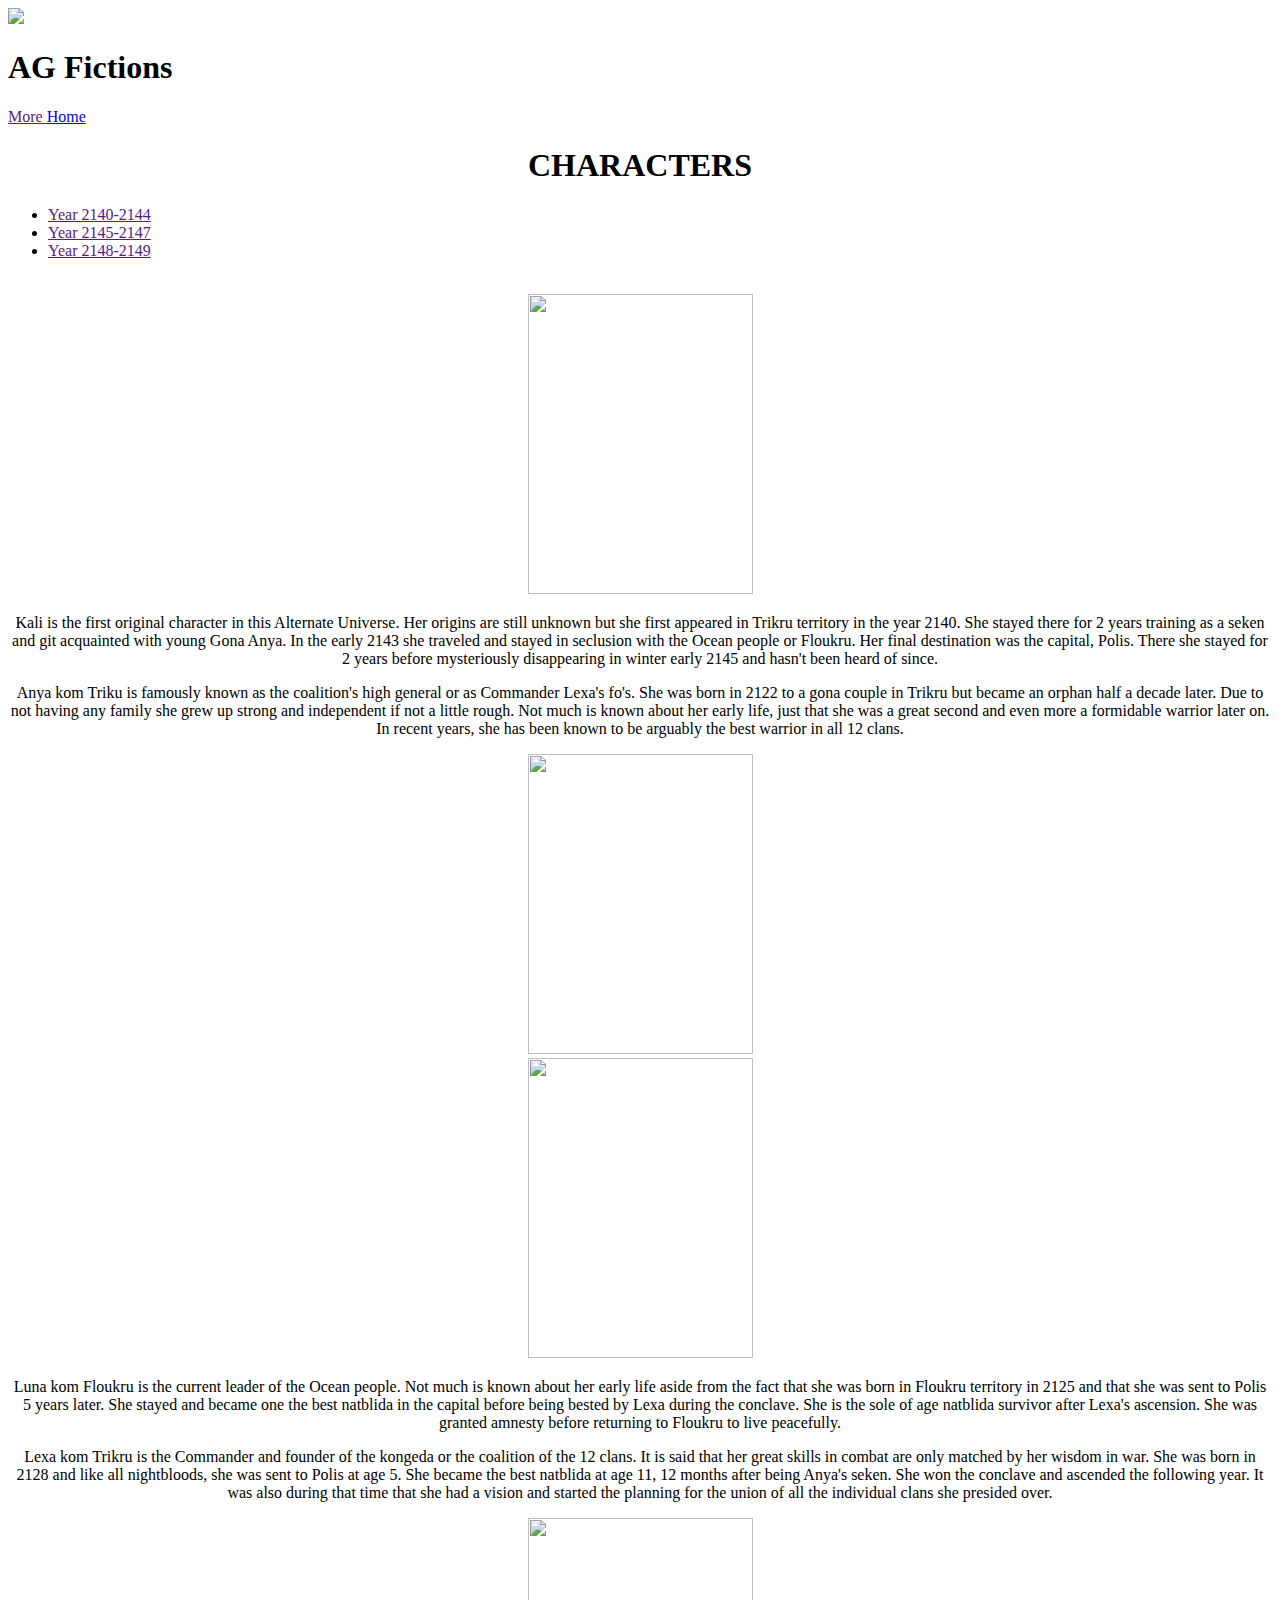
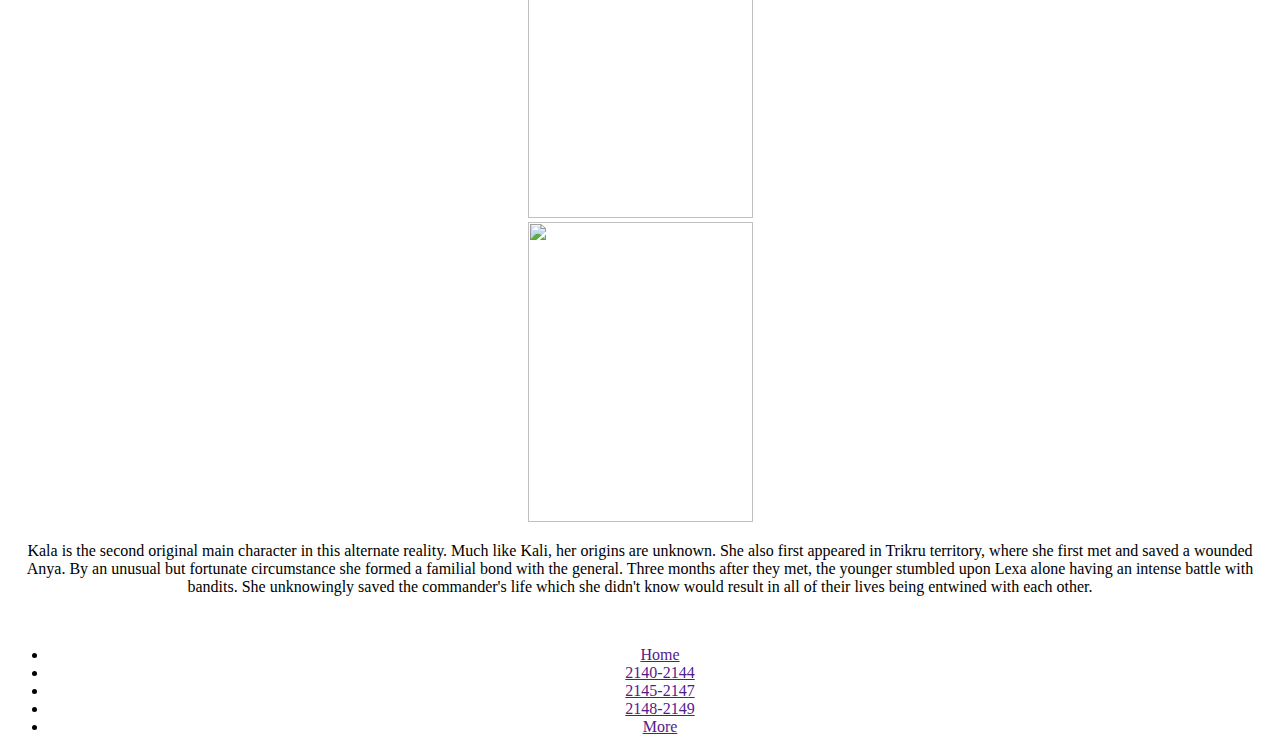
==== HTDOCS/C1.html @ 1b6681b1 "Add files via upload" ====
<!DOCTYPE html>
<html>
	<head>
		<title> Quarter Project </title>
		 <link rel="stylesheet" href="C:\Users\acer\OneDrive\Documents\AA.Project\CSS\style.hci.css">
		<link rel="stylesheet" href="C:\Users\acer\OneDrive\Documents\AA.Project\CSS\style.allpages.css">
		<style>		
		</style>
	</head>
	
	<body>
	
		<div class="header">
			<img class="logo" src="Logo.jpeg">
			<h1 class="hn"> AG Fictions </h1>
			<a class="more" href=""> More </a>
			<a class="home" href="https://011420151405202005.github.io/Quarter-Project/Q%20Project/Homepage.html"> Home </a>			
		</div>
		
		<div class="H">
			<center>
				<h1 class="h1"> CHARACTERS </h1>
			</center>
		</div>
		
		<ul class="VN">
			<li><a class="VNL" href="">Year 2140-2144</a></li>
			<li><a class="VNL" href="">Year 2145-2147</a></li>
			<li><a class="VNL" href="">Year 2148-2149</a></li>
		</ul>
		
		<br>
		
		<div id="kali">
				<div class="kalii">	
					<center>
					<img class="kaliimage" src="kali.jpeg" height="300px" width="225px">	
					</center>
				</div>
				<div class="kalip">
					<center>
					<p class="para aa"> Kali is the first original character in this Alternate Universe. Her origins are still unknown but she first appeared in Trikru territory in the year 2140. She stayed there for 2 years training as a seken and git acquainted with young Gona Anya. In the early 2143 she traveled and stayed in seclusion with the Ocean people or Floukru. Her final destination was the capital, Polis. There she stayed for 2 years before mysteriously disappearing in winter early 2145 and hasn't been heard of since. </p>
					</center>
				</div>
		</div>
			
		<div id="anya">				
				<div class="anyap">
					<center>
					<p class="para aa"> Anya kom Triku is famously known as the coalition's high general or as Commander Lexa's fo's. She was born in 2122 to a gona couple in Trikru but became an orphan half a decade later. Due to not having any family she grew up strong and independent if not a little rough. Not much is known about her early life, just that she was a great second and even more a formidable warrior later on. In recent years, she has been known to be arguably the best warrior in all 12 clans.
					</p>
					</center>
				</div>
				<div class="anyai">
					<center>
					<img class="anyaimage" src="anya.jpeg" height="300px" width="225px">
					</center>
				</div>
		</div>
		
		<div id="luna">
				<div class="lunai">
					<center>
					<img class="lunaimage" src="luna.jpeg" height="300px" width="225px">
					</center>
				</div>
				<div class="lunap">
					<center>
					<p class="para aa"> Luna kom Floukru is the current leader of the Ocean people. Not much is known about her early life aside from the fact that she was born in Floukru territory in 2125 and that she was sent to Polis 5 years later. She stayed and became one the best natblida in the capital before being bested by Lexa during the conclave. She is the sole of age natblida survivor after Lexa's ascension. She was granted amnesty before returning to Floukru to live peacefully.  </p>
					</center>
				</div>
		</div>
		
		<div id="lexa">				
				<div class="lexap">
					<center>
					<p class="para aa"> Lexa kom Trikru is the Commander and founder of the kongeda or the coalition of the 12 clans. It is said that her great skills in combat are only matched by her wisdom in war.
She was born in 2128 and like all nightbloods, she was sent to Polis at age 5. She became the best natblida at age 11, 12 months after being Anya's seken. She won the conclave and ascended the following year. It was also during that time that she had a vision and started the planning for the union of all the individual clans she presided over. 
					</p>
					</center>
				</div>
				<div class="lexai">
					<center>
					<img class="lexaimage" src="lexa.jpeg" height="300px" width="225px">
					</center>
				</div>
		</div>
		
		<div id="kala">
				<div class="kalai">
					<center>
					<img class="kalaimage" src="kala.jpeg" height="300px" width="225px">
					</center>
				</div>
				<div class="kalap">
					<center>
					<p class="para aa"> Kala is the second original main character in this alternate reality. Much like Kali, her origins are unknown. She also first appeared in Trikru territory, where she first met and saved a wounded Anya. By an unusual but fortunate circumstance she formed a familial bond with the general. Three months after they met, the younger stumbled upon Lexa alone having an intense battle with bandits. She unknowingly saved the commander's life which she didn't know would result in all of their lives being entwined with each other. </p>
					</center>
				</div>
		</div>
		
		<div class="SM">
			<a class="link" href="https://www.facebook.com/cwthe100/"><div class="sm1"></div></a>
			<br>
			<a class="link" href="https://www.instagram.com/cw_the100/?hl=en"><div class="sm2"></div></a>
		</div>
		
		<center>
			<ul class="HN">
				<li><a class="HNL" href="">Home</a></li>
				<li><a class="HNL" href="">2140-2144</a></li>
				<li><a class="HNL" href="">2145-2147</a></li>
				<li><a class="HNL" href="">2148-2149</a></li>
				<li><a class="HNL" href="">More</a></li>
			</ul>
		</center>
		
	</body>
</html>
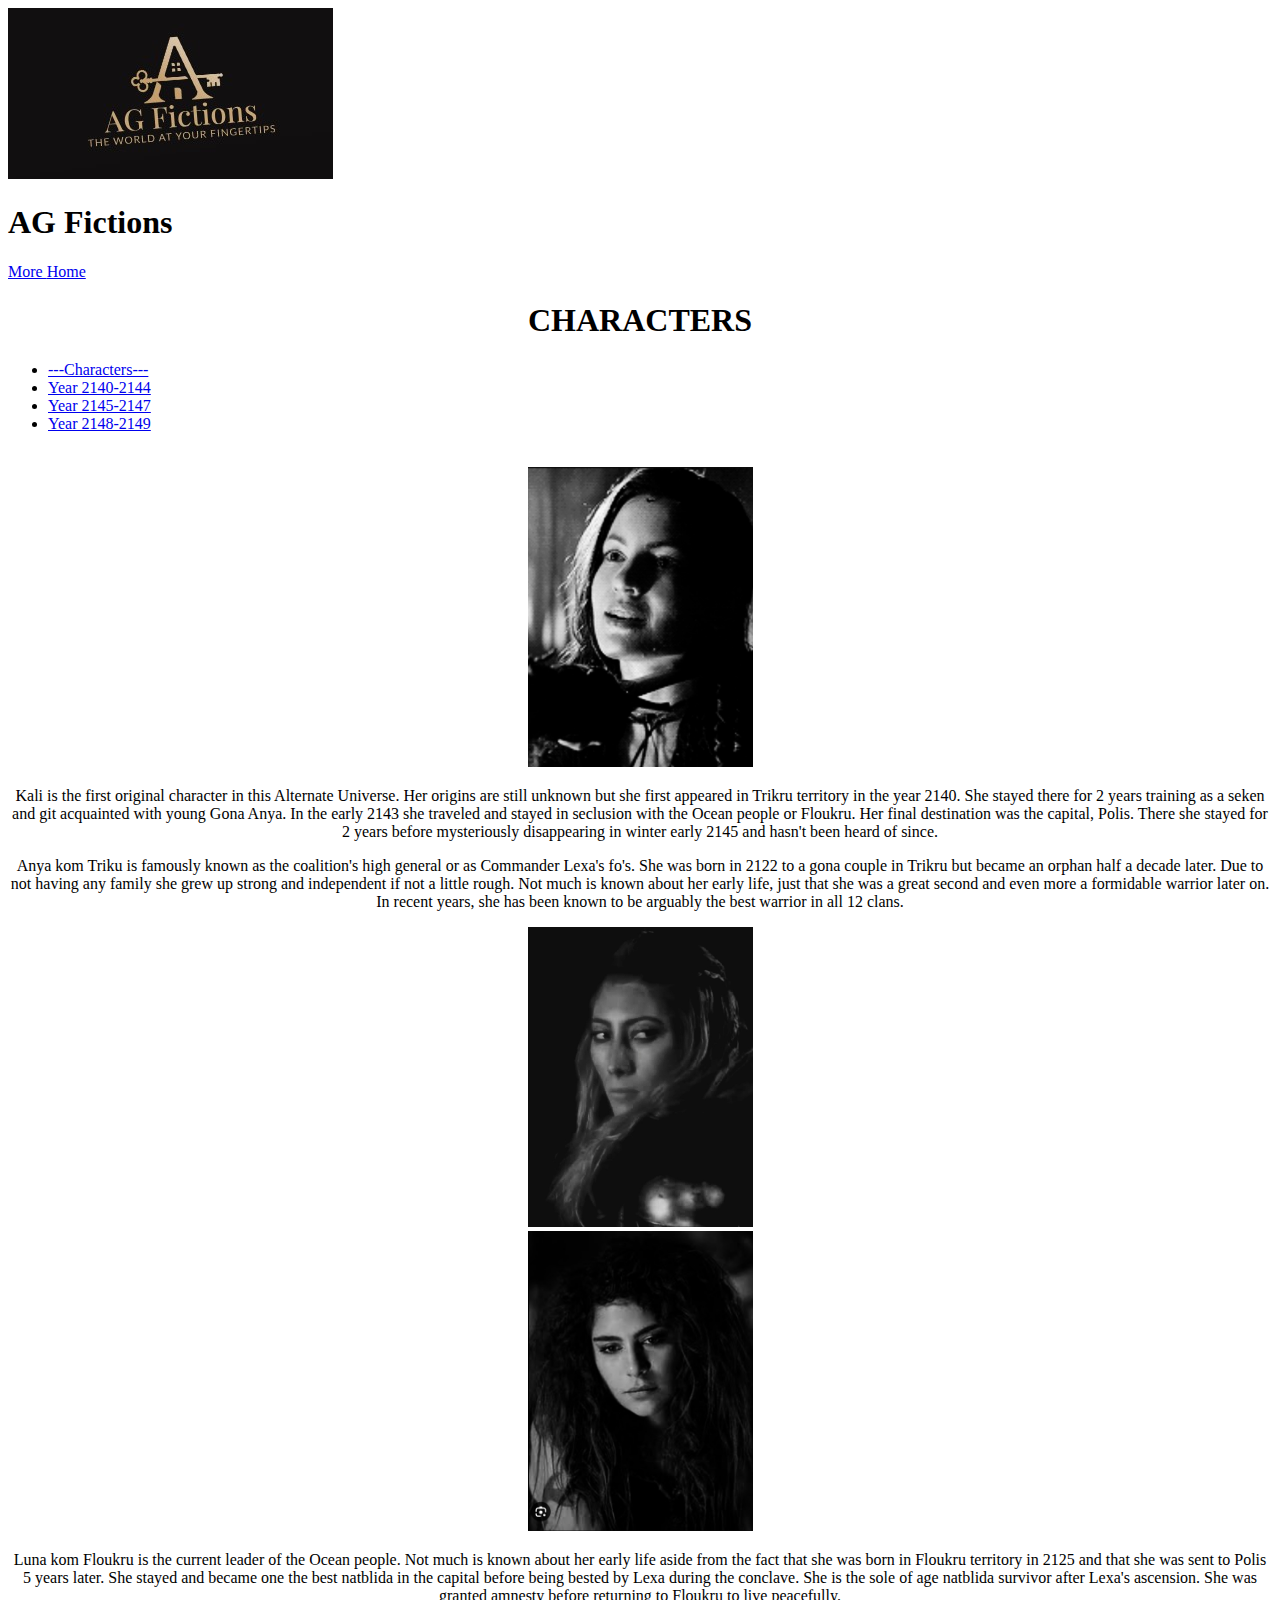
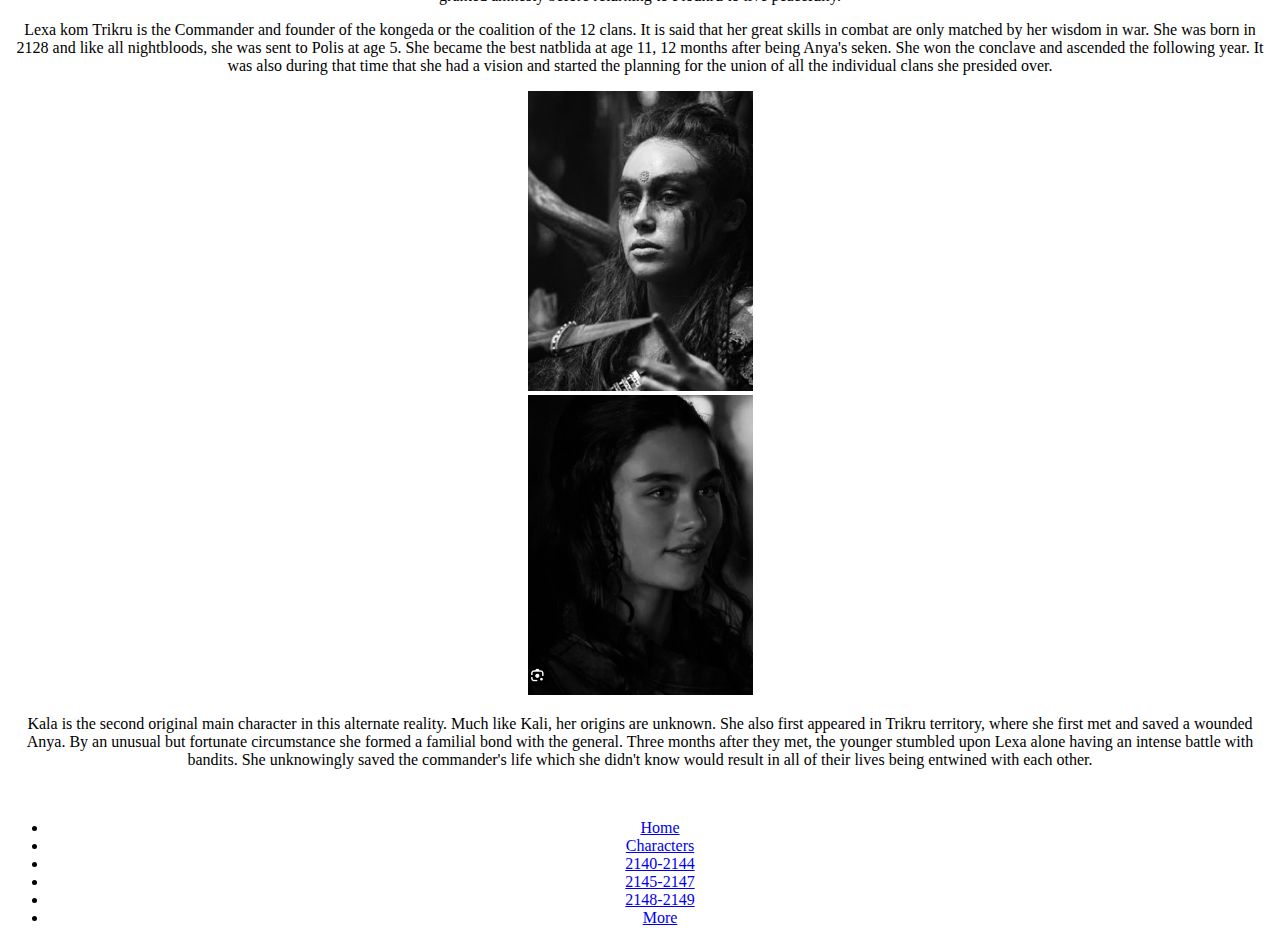
==== commit 212f6e9f: "Update C1.html" ====
--- a/HTDOCS/C1.html
+++ b/HTDOCS/C1.html
@@ -1,9 +1,9 @@
 <!DOCTYPE html>
 <html>
 	<head>
-		<title> Quarter Project </title>
-		 <link rel="stylesheet" href="C:\Users\acer\OneDrive\Documents\AA.Project\CSS\style.hci.css">
-		<link rel="stylesheet" href="C:\Users\acer\OneDrive\Documents\AA.Project\CSS\style.allpages.css">
+		<title> Quarter Project </title>		
+		<link rel="stylesheet" type="text/css" href="../css/style.allpages.css">
+		<link rel="stylesheet" type="text/css" href="../css/style.hci.css">
 		<style>		
 		</style>
 	</head>
@@ -11,10 +11,10 @@
 	<body>
 	
 		<div class="header">
-			<img class="logo" src="Logo.jpeg">
+			<img class="logo" src="../Images/Logo.jpeg">
 			<h1 class="hn"> AG Fictions </h1>
-			<a class="more" href=""> More </a>
-			<a class="home" href="https://011420151405202005.github.io/Quarter-Project/Q%20Project/Homepage.html"> Home </a>			
+			<a class="more" href="https://011420151405202005.github.io/CS-Project//HTDOCS/MI.html"> More </a>
+			<a class="home" href="https://011420151405202005.github.io/CS-Project/Index.html"> Home </a>			
 		</div>
 		
 		<div class="H">
@@ -24,9 +24,10 @@
 		</div>
 		
 		<ul class="VN">
-			<li><a class="VNL" href="">Year 2140-2144</a></li>
-			<li><a class="VNL" href="">Year 2145-2147</a></li>
-			<li><a class="VNL" href="">Year 2148-2149</a></li>
+			<li><a class="VNL" href="https://011420151405202005.github.io/CS-Project//HTDOCS/C1.html">---Characters---</a></li>
+			<li><a class="VNL" href="https://011420151405202005.github.io/CS-Project//HTDOCS/C2.html">Year 2140-2144</a></li>
+			<li><a class="VNL" href="https://011420151405202005.github.io/CS-Project//HTDOCS/C3.html">Year 2145-2147</a></li>
+			<li><a class="VNL" href="https://011420151405202005.github.io/CS-Project//HTDOCS/C4.html">Year 2148-2149</a></li>
 		</ul>
 		
 		<br>
@@ -34,7 +35,7 @@
 		<div id="kali">
 				<div class="kalii">	
 					<center>
-					<img class="kaliimage" src="kali.jpeg" height="300px" width="225px">	
+					<img class="kaliimage" src="../Images/kali.jpeg" height="300px" width="225px">	
 					</center>
 				</div>
 				<div class="kalip">
@@ -53,7 +54,7 @@
 				</div>
 				<div class="anyai">
 					<center>
-					<img class="anyaimage" src="anya.jpeg" height="300px" width="225px">
+					<img class="anyaimage" src="../Images/anya.jpeg" height="300px" width="225px">
 					</center>
 				</div>
 		</div>
@@ -61,7 +62,7 @@
 		<div id="luna">
 				<div class="lunai">
 					<center>
-					<img class="lunaimage" src="luna.jpeg" height="300px" width="225px">
+					<img class="lunaimage" src="../Images/luna.jpeg" height="300px" width="225px">
 					</center>
 				</div>
 				<div class="lunap">
@@ -81,7 +82,7 @@
 				</div>
 				<div class="lexai">
 					<center>
-					<img class="lexaimage" src="lexa.jpeg" height="300px" width="225px">
+					<img class="lexaimage" src="../Images/lexa.jpeg" height="300px" width="225px">
 					</center>
 				</div>
 		</div>
@@ -89,7 +90,7 @@
 		<div id="kala">
 				<div class="kalai">
 					<center>
-					<img class="kalaimage" src="kala.jpeg" height="300px" width="225px">
+					<img class="kalaimage" src="../Images/kala.jpeg" height="300px" width="225px">
 					</center>
 				</div>
 				<div class="kalap">
@@ -107,11 +108,12 @@
 		
 		<center>
 			<ul class="HN">
-				<li><a class="HNL" href="">Home</a></li>
-				<li><a class="HNL" href="">2140-2144</a></li>
-				<li><a class="HNL" href="">2145-2147</a></li>
-				<li><a class="HNL" href="">2148-2149</a></li>
-				<li><a class="HNL" href="">More</a></li>
+				<li><a class="HNL" href="https://011420151405202005.github.io/CS-Project/Index.html">Home</a></li>
+				<li><a class="HNL" href="https://011420151405202005.github.io/CS-Project//HTDOCS/C1.html">Characters</a></li>
+				<li><a class="HNL" href="https://011420151405202005.github.io/CS-Project//HTDOCS/C2.html">2140-2144</a></li>
+				<li><a class="HNL" href="https://011420151405202005.github.io/CS-Project//HTDOCS/C3.html">2145-2147</a></li>
+				<li><a class="HNL" href="https://011420151405202005.github.io/CS-Project//HTDOCS/C4.html">2148-2149</a></li>
+				<li><a class="HNL" href="https://011420151405202005.github.io/CS-Project//HTDOCS/MI.html">More</a></li>
 			</ul>
 		</center>
 		
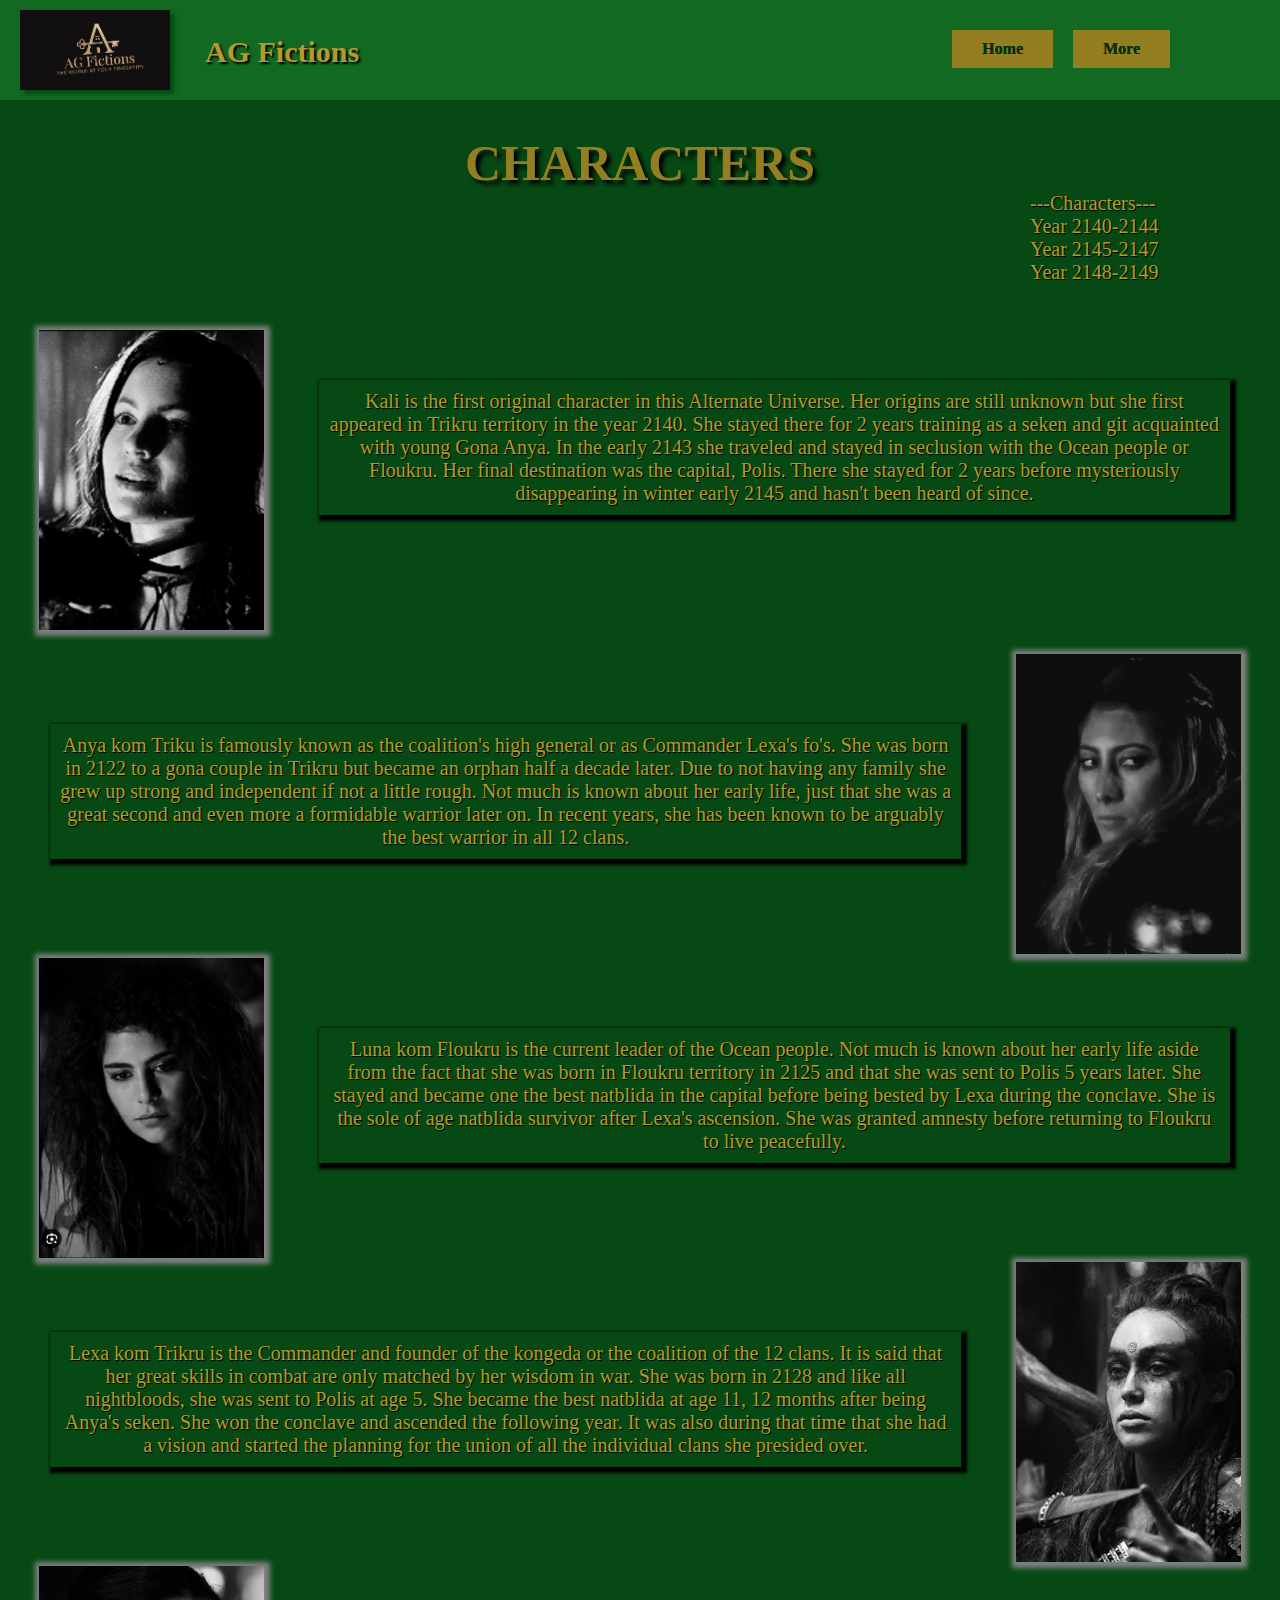
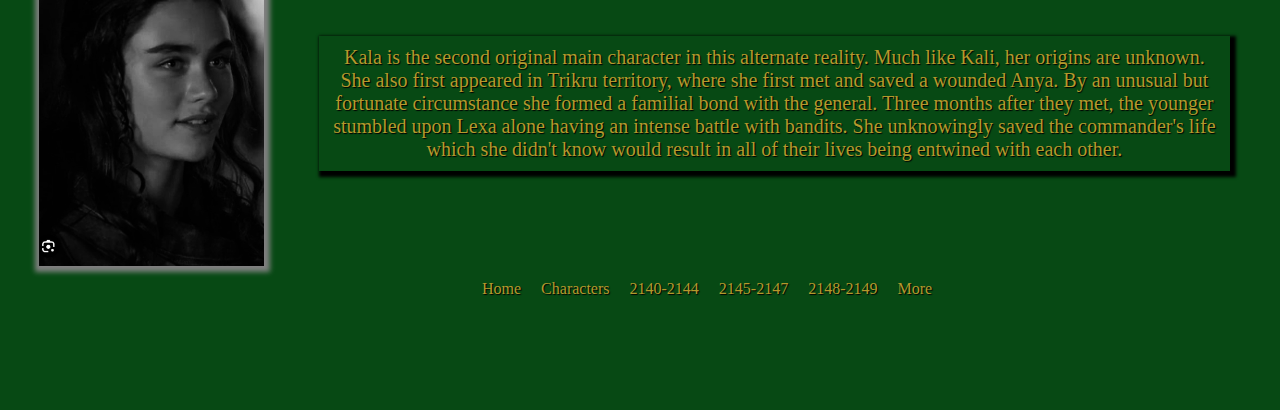
==== commit d90ae077: "Update C1.html" ====
--- a/HTDOCS/C1.html
+++ b/HTDOCS/C1.html
@@ -2,8 +2,8 @@
 <html>
 	<head>
 		<title> Quarter Project </title>		
-		<link rel="stylesheet" type="text/css" href="../css/style.allpages.css">
-		<link rel="stylesheet" type="text/css" href="../css/style.hci.css">
+		<link rel="stylesheet" type="text/css" href="../CSS/style.allpages.css">
+		<link rel="stylesheet" type="text/css" href="../CSS/style.hci.css">
 		<style>		
 		</style>
 	</head>
--- a/CSS/style.allpages.css
+++ b/CSS/style.allpages.css
@@ -0,0 +1,130 @@
+
+
+/*For All Pages*/
+
+			body {
+				margin: 0;
+				background-color: #074914;
+				}
+			.header {
+				padding: 10px;
+				background-color: #116922;
+				height: 80px;
+				}
+			.logo {
+				display: inline;
+				margin-right: 10px;
+				float: left;
+				height: 80px;
+				width: 150px;
+				margin-left: 10px;
+				box-shadow: 4px 4px 4px #074914;
+				
+				}
+			.hn {
+				display: inline;
+				float: left;
+				padding: 25px;
+				font-size: 30px;
+				margin: 0;
+				color: #B4992C;
+				text-shadow: 2px 2px 2px black;
+				}
+				
+			.home {	
+				float: right;
+				padding: 10px 30px 10px 30px;
+				background-color:#947E22;
+				margin: 20px; 
+				margin-right: 10px;
+				text-decoration: none;
+				color: #05300D;
+				font-weight: bold;
+				text-shadow: .25px .25px .25px #05300D;
+				}
+				
+			.more {
+				float: right;
+				padding: 10px 30px 10px 30px;
+				background-color:#947E22;
+				margin: 20px 100px 20px 10px;
+				text-decoration: none;
+				color: #05300D;
+				font-weight:bold;
+				text-shadow: .25px .25px .25px #05300D;
+				}
+				
+			p {
+				font-size: 20px;
+			}
+			
+			.h1 {
+					font-size: 50px;
+					color: #947E22;
+					margin-bottom: 0;
+					text-shadow: 4px 4px 4px black;
+				}
+				
+			.VN {
+					list-style-type: none;
+					margin: 0;
+					padding: 0;
+					width: 150px;				
+					float: right;
+					margin: 0px 100px 0px 0px;
+					
+				} 
+
+			.VNL {
+					display: block;
+					text-decoration: none;
+					color: #B4992C;
+					font-size: 20px;
+					text-shadow: 1px 1px 1px black;
+				}
+				
+			.HNL {
+					display: block;
+					text-decoration: none;
+					color: #B4992C;
+					margin: 10px;
+					text-shadow: 1px 1px 1px black;
+					float: left;
+				}
+				
+			.HN {
+					list-style-type: none;
+					margin: 0;
+					padding: 0;
+					padding-left: 250px;
+					width: 500px;				
+					overflow: hidden;
+				}
+				
+				
+			.sm1 {
+				background: url(Icons.png) no-repeat -22px -14px;
+				width: 36px;
+				height: 36px;
+				
+			}
+			.sm1:hover {
+				background: url(Icons.png) no-repeat -21px -111px;
+				width: 37px;
+				height: 37px;
+			}		
+			.sm2 {
+				background: url(Icons.png) no-repeat -145px -14px;
+				width: 36px;
+				height: 36px;
+			}
+			.sm2:hover {
+				background: url(Icons.png) no-repeat -145px -111px;
+				width: 36px;
+				height: 35px;
+			}
+			.SM {
+				float: right;
+				margin: 0px 50px 50px 0px;
+				
+			}--- a/CSS/style.hci.css
+++ b/CSS/style.hci.css
@@ -0,0 +1,181 @@
+
+/*For Home, Character and Information Page*/
+
+	/*For Homepage*/
+			
+			#links {
+				display: flex;
+				margin: 0;
+				}
+				
+			#links div{
+				}
+		
+			.link1 {
+				width: 25%;		
+				margin: 0px 25px 0px 50px;
+					}
+			.link2 {					width: 25%;		
+					margin: 0px 25px 0px 25px;
+					}
+			.link3 {
+				width: 25%;	
+				margin: 0px 25px 0px 25px;
+					}
+
+			.link4 {
+				width: 25%;	
+				margin: 0px 50px 0px 25px;
+					}				
+					
+			p {
+				font-size: 20px;
+				font-family: Times New Roman, Serif;
+				color: #B4992C;
+				text-shadow: 1px 1px 1px black;
+					}
+			
+			.hpsm {
+					padding-top: 50px;
+				}
+			
+			.mp {
+				box-shadow: 10px 10px 10px 10px black;
+				}
+						
+			#mpcontent {
+				display: flex;
+				margin: 0;
+				}
+				
+			#mpcontent div{
+				}
+		
+			.left {
+					width: 55%;	
+				}
+				
+			.right {
+					width: 45%;				
+				}
+			.title {
+					margin: 75px;
+					margin-right: 10px;
+					font-size: 50px;
+					color: #947E22;
+					text-shadow: 4px 4px 4px black;
+				}
+			
+			.description {
+					margin: 75px;
+					margin-left: 20px;
+					margin-top:50px;
+					font-size: 18px;
+				}
+			
+				
+				
+				
+	/*For Characters Page*/
+	
+				.aa {
+					padding:10px;
+					color: #B4992C;
+					text-shadow: 1px 1px 1px black;
+					border-style: groove black;
+					box-shadow: 3px 3px 3px 3px black;
+				}
+				
+				img {
+					box-shadow: 1px 1px 5px 5px gray;
+				}		
+				
+				#kali {
+				display: flex;
+				margin: 100px 0px 0px 0px;
+				}	
+			
+				#kali div {
+				}
+				
+				.kalii {
+					width: 25%;
+				}
+				.kaliimage {				
+					margin: 20px;
+				}
+				.kalip {
+					width: 75%;
+					margin: 50px 50px 50px 15px;
+				}
+				
+				#anya {
+					display: flex;
+					margin: 0;
+				}	
+				
+				#anya div {
+				}
+				
+				.anyai {
+					width: 25%;
+				}
+				.anyap {
+					width: 75%;
+					margin: 50px 15px 50px 50px;
+				}
+				
+				#luna {
+					display: flex;
+					margin: 0;
+				}	
+				
+				#luna div {
+				}
+				
+				.lunai {
+					width: 25%;
+				}
+				.lunap {
+					width: 75%;
+					margin: 50px 50px 50px 15px;
+				}
+				#lexa {
+					display: flex;
+					margin: 0;
+				}	
+				
+				#lexa div {
+				}
+				
+				.lexai {
+					width: 25%;
+				}
+				.lexap {
+					width: 75%;
+					margin: 50px 15px 50px 50px;
+				}
+				#kala {
+					display: flex;
+					margin: 0;
+				}	
+				
+				#kala div {
+				}
+				
+				.kalai {
+					width: 25%;
+				}
+				.kalap {
+					width: 75%;
+					margin: 50px 50px 50px 15px;
+				}
+	
+	
+	/*For More Information Page*/
+	
+	.MI{
+				padding: 100px;
+				color: #B4992C;
+				font-size: 20px;
+			}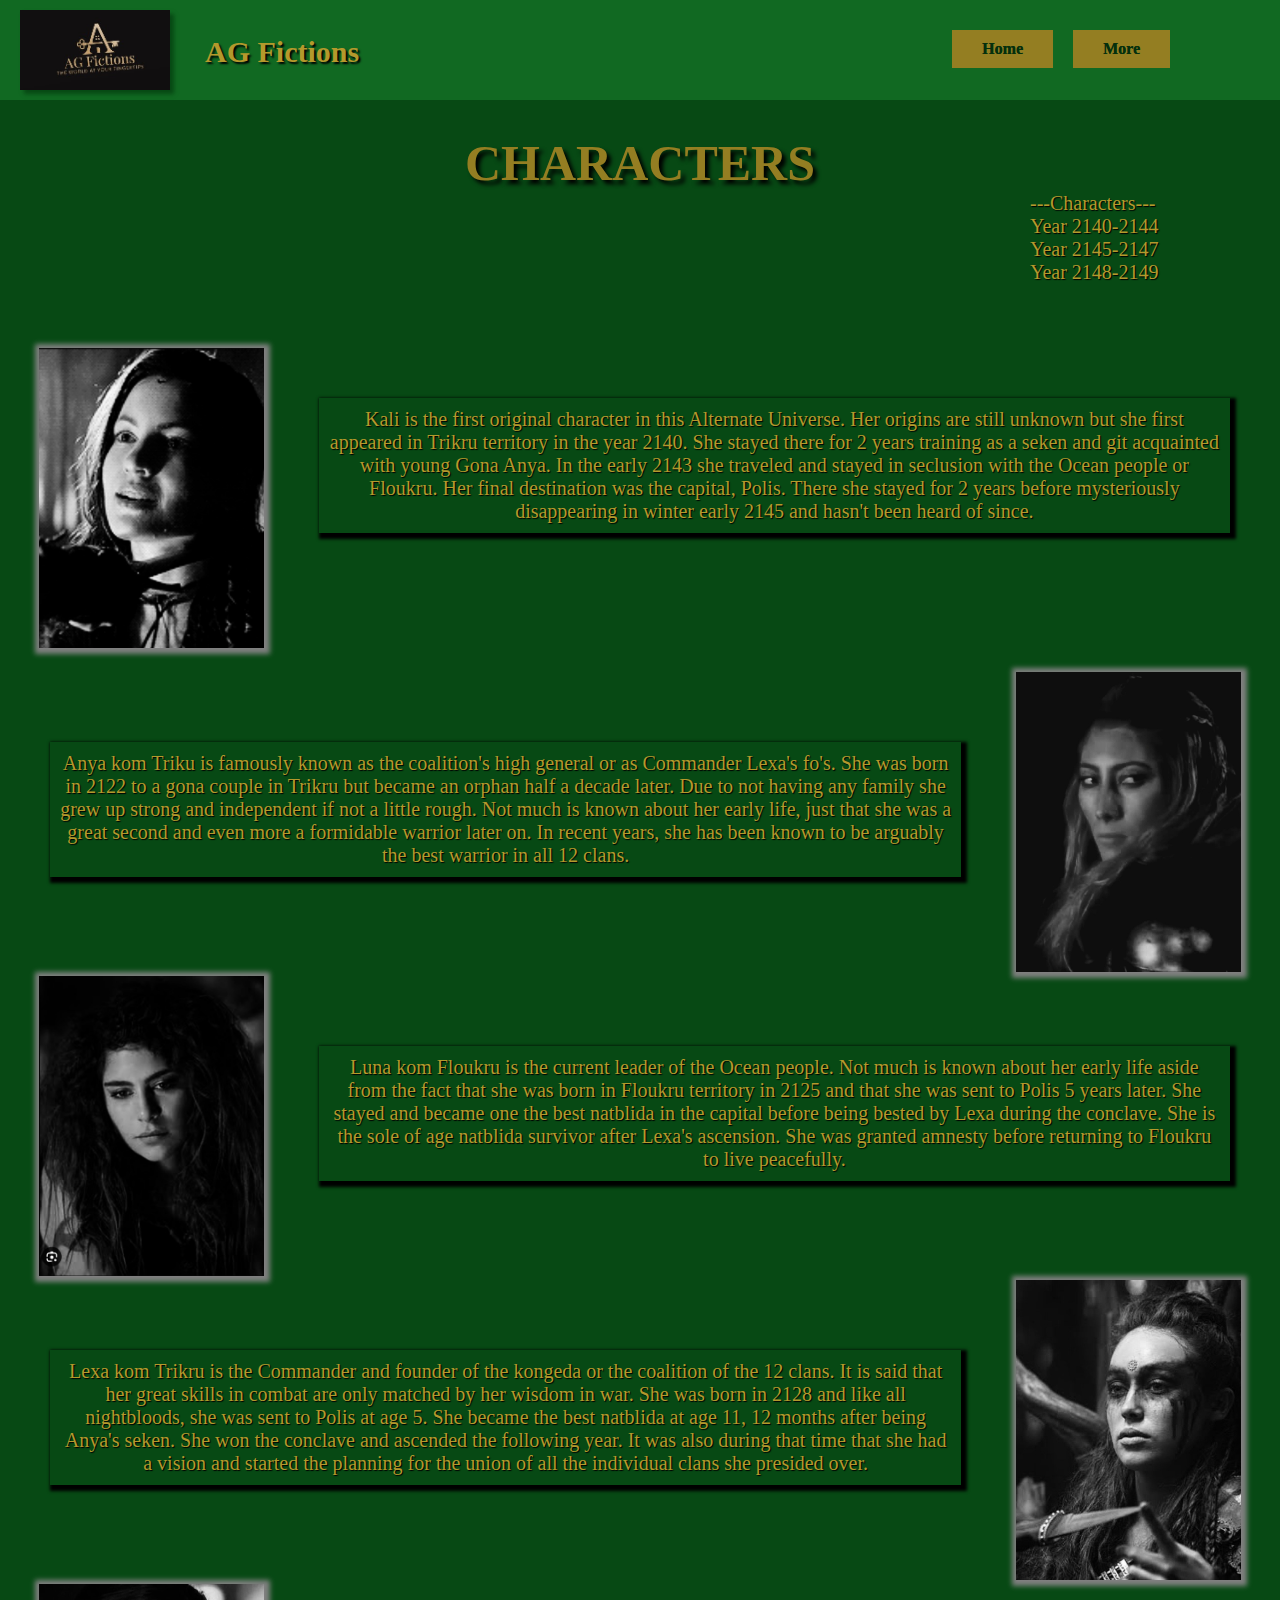
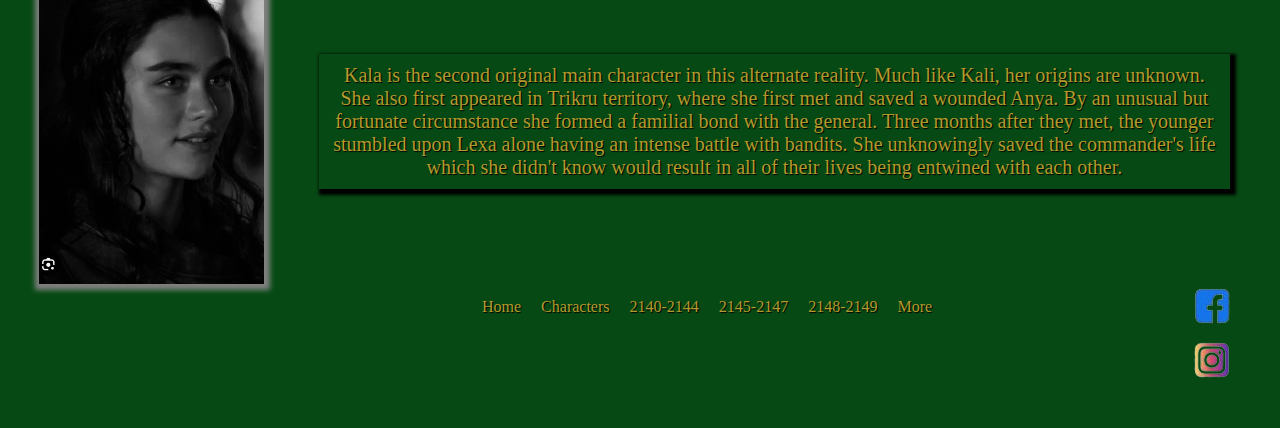
==== commit 0f40eaca: "Update C1.html" ====
--- a/HTDOCS/C1.html
+++ b/HTDOCS/C1.html
@@ -30,7 +30,7 @@
 			<li><a class="VNL" href="https://011420151405202005.github.io/CS-Project//HTDOCS/C4.html">Year 2148-2149</a></li>
 		</ul>
 		
-		<br>
+		<br><br>
 		
 		<div id="kali">
 				<div class="kalii">	
--- a/CSS/style.allpages.css
+++ b/CSS/style.allpages.css
@@ -103,23 +103,23 @@
 				
 				
 			.sm1 {
-				background: url(Icons.png) no-repeat -22px -14px;
+				background: url(https://011420151405202005.github.io/CS-Project//Images/Icons.png) no-repeat -22px -14px;
 				width: 36px;
 				height: 36px;
 				
 			}
 			.sm1:hover {
-				background: url(Icons.png) no-repeat -21px -111px;
+				background: url(https://011420151405202005.github.io/CS-Project//Images/Icons.png) no-repeat -21px -111px;
 				width: 37px;
 				height: 37px;
 			}		
 			.sm2 {
-				background: url(Icons.png) no-repeat -145px -14px;
+				background: url(https://011420151405202005.github.io/CS-Project//Images/Icons.png) no-repeat -145px -14px;
 				width: 36px;
 				height: 36px;
 			}
 			.sm2:hover {
-				background: url(Icons.png) no-repeat -145px -111px;
+				background: url(https://011420151405202005.github.io/CS-Project//Images/Icons.png) no-repeat -145px -111px;
 				width: 36px;
 				height: 35px;
 			}
@@ -127,4 +127,4 @@
 				float: right;
 				margin: 0px 50px 50px 0px;
 				
-			}+			}
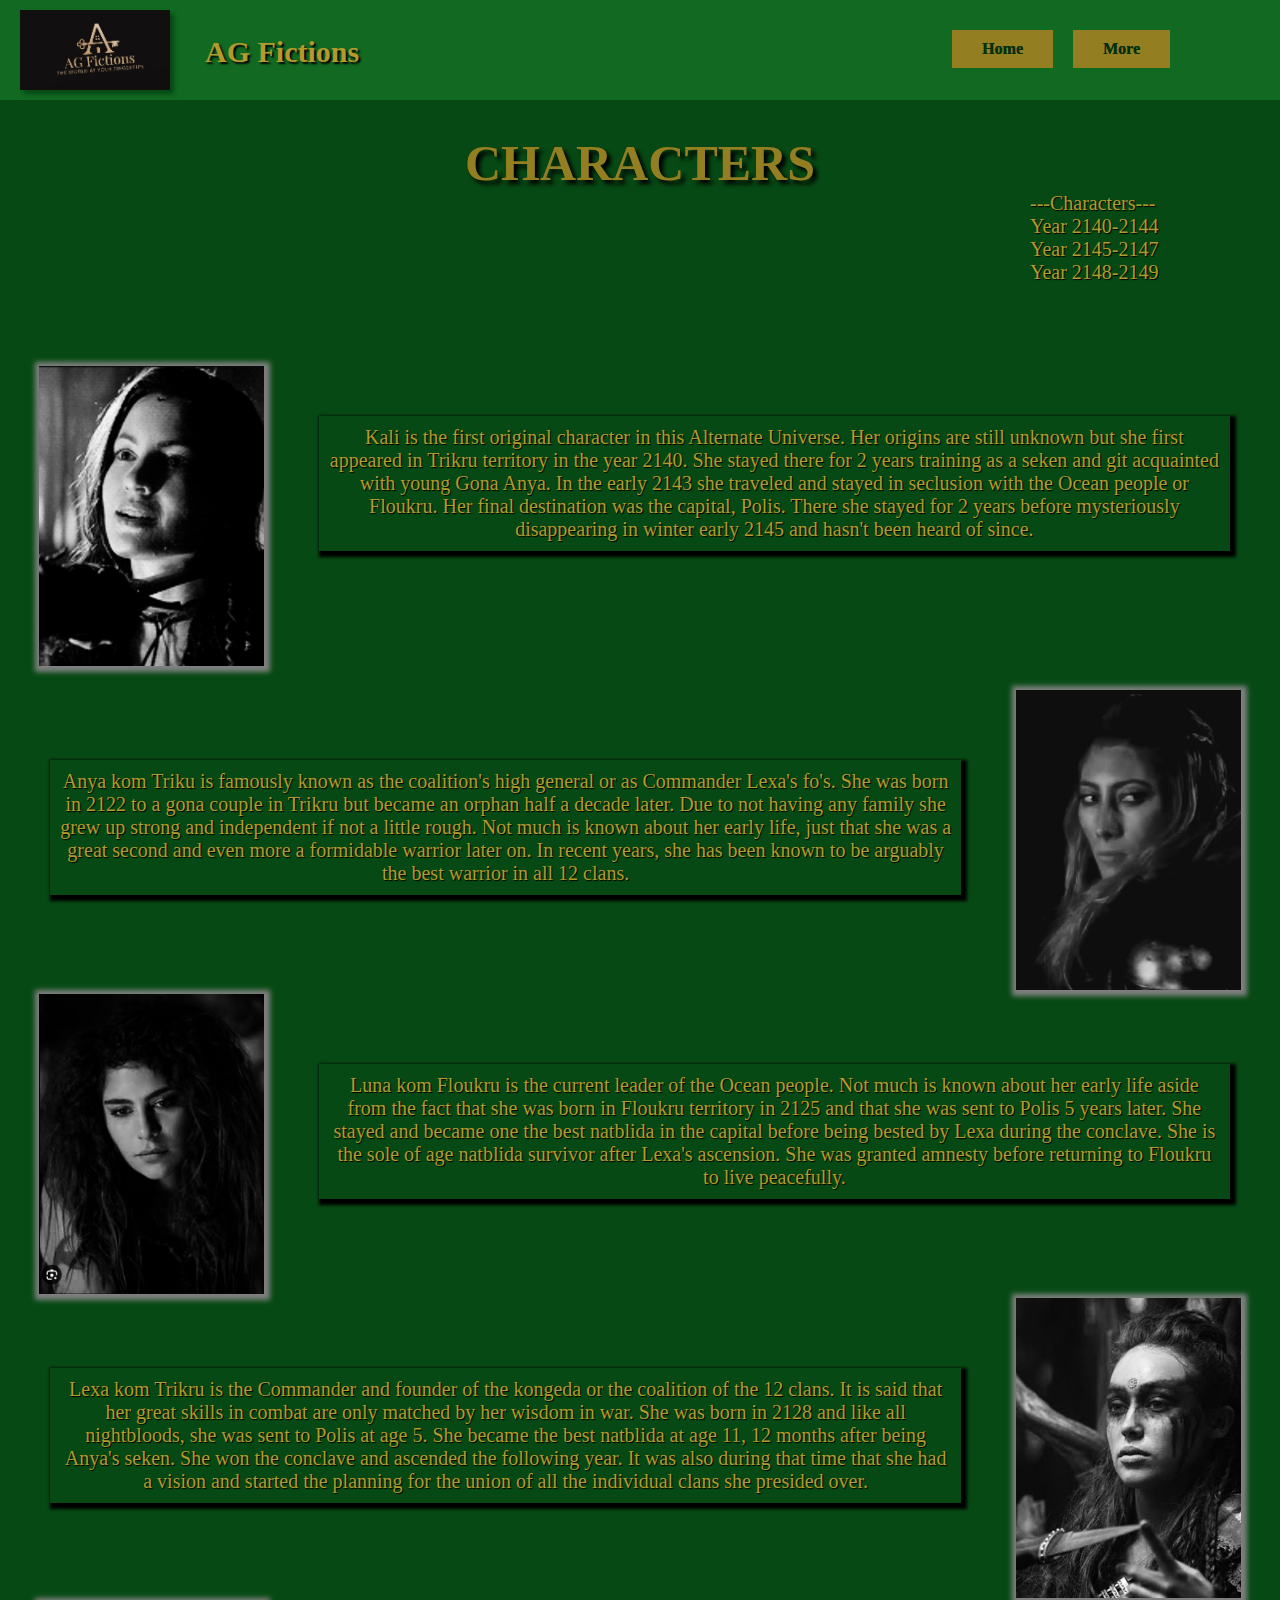
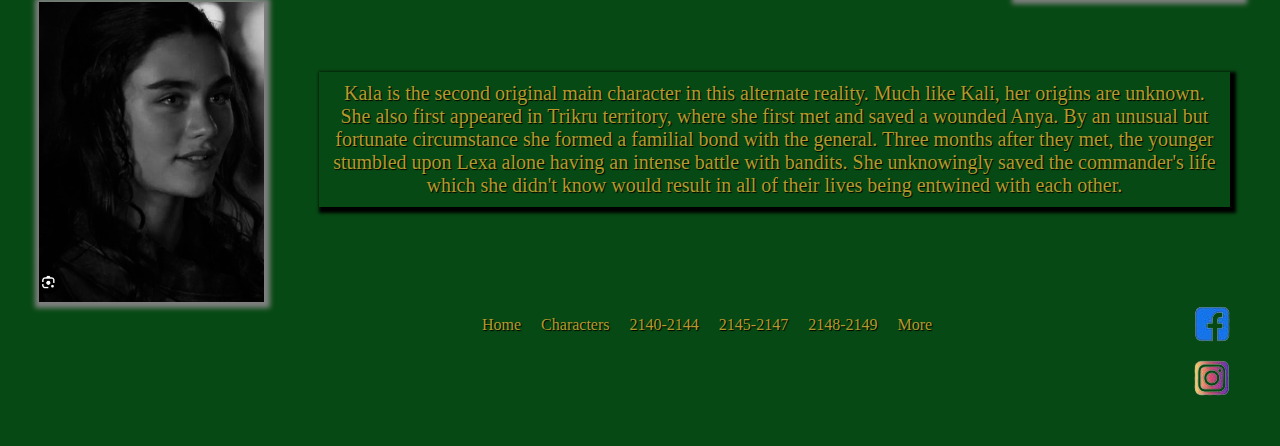
==== commit 01c5ad9a: "Update C1.html" ====
--- a/HTDOCS/C1.html
+++ b/HTDOCS/C1.html
@@ -30,7 +30,7 @@
 			<li><a class="VNL" href="https://011420151405202005.github.io/CS-Project//HTDOCS/C4.html">Year 2148-2149</a></li>
 		</ul>
 		
-		<br><br>
+		<br><br><br>
 		
 		<div id="kali">
 				<div class="kalii">	
